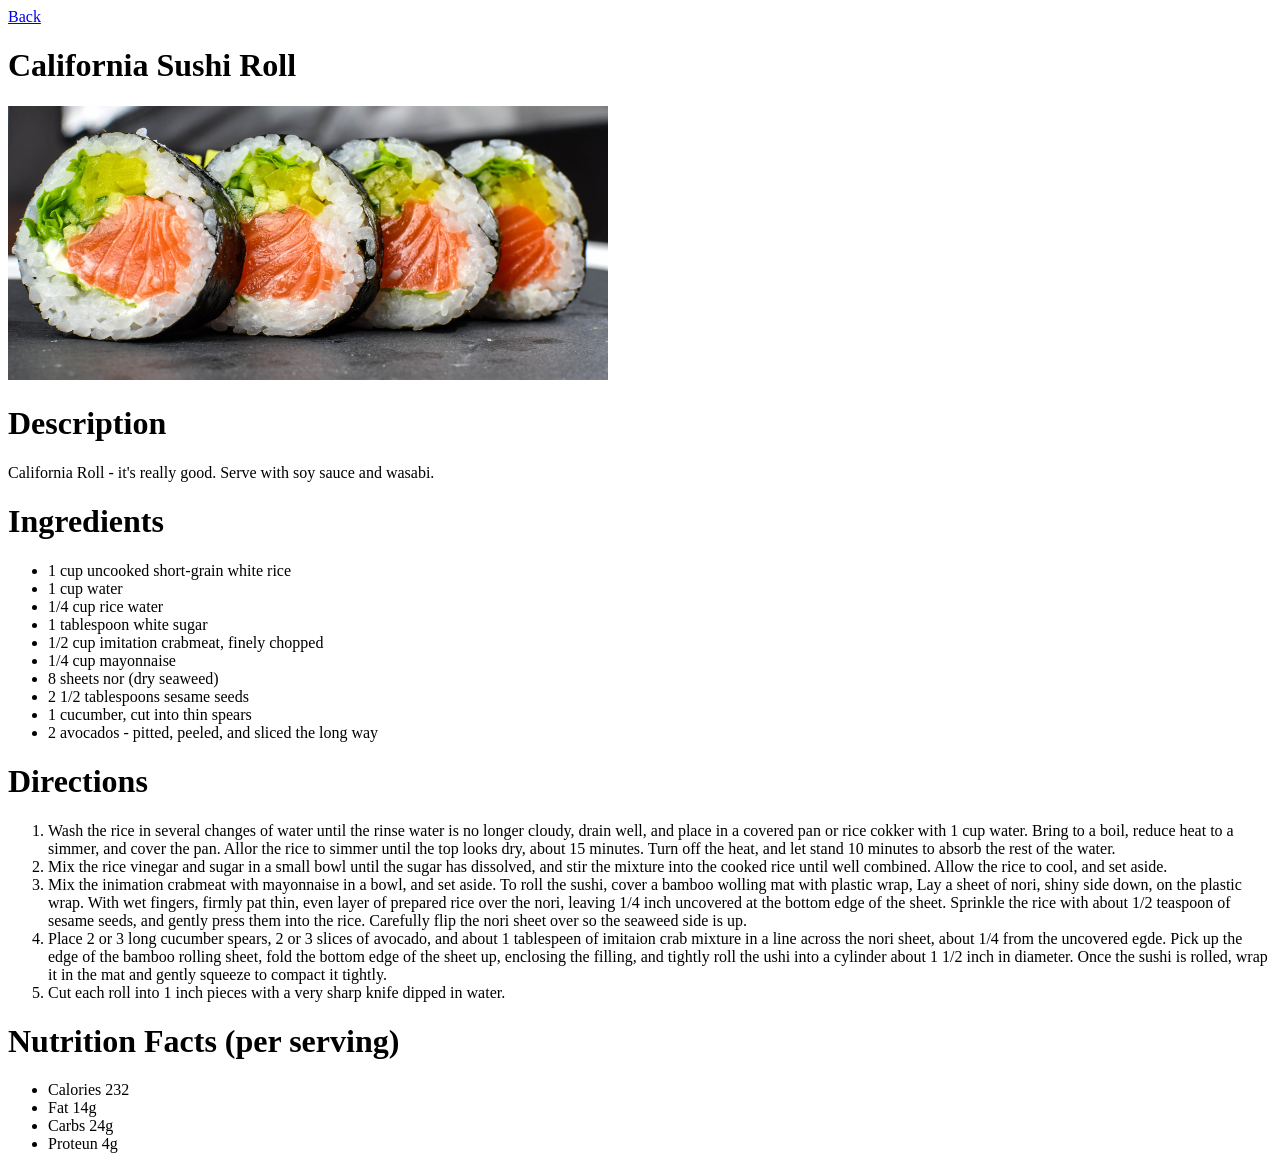
==== recipes/california-sushi-roll.html @ 0e0335fa "I am done with the html of the second recipe and I do plan on adding more and styling it as well." ====
<!DOCTYPE html>
<html>
    <head>
        <meta charset="UTF-8">
        <meta name="viewport" content="width=device-width,initial-scale=1.0">
        <title>California Sushi Roll</title>
        <link rel="stylesheet" href="style.css">
    </head>
    <body>
        <a href="../index.html">Back</a>
        <h1>California Sushi Roll</h1>

        <img src="../images/california-sushi.jpg" alt="California Sushi Roll" style="max-width: 600px;"/>

        <h1>Description</h1>
        <p>California Roll - it's really good. Serve with soy sauce and wasabi.</p>

        <h1>Ingredients</h1>
        <ul>
            <li>1 cup uncooked short-grain white rice</li>
            <li>1 cup water</li>
            <li>1/4 cup rice water</li>
            <li>1 tablespoon white sugar</li>
            <li>1/2 cup imitation crabmeat, finely chopped</li>
            <li>1/4 cup mayonnaise</li>
            <li>8 sheets nor (dry seaweed)</li>
            <li>2 1/2 tablespoons sesame seeds</li>
            <li>1 cucumber, cut into thin spears</li>
            <li>2 avocados - pitted, peeled, and sliced the long way</li>
        </ul>

        <h1>Directions</h1>
        <ol>
            <li>Wash the rice in several changes of water until the rinse water is no longer cloudy, drain well, and place in a covered pan or rice cokker with 1 cup water. Bring to a boil, reduce heat to a simmer, and cover the pan. Allor the rice to simmer until the top looks dry, about 15 minutes. Turn off the heat, and let stand 10 minutes to absorb the rest of the water.</li>
            <li>Mix the rice vinegar and sugar in a small bowl until the sugar has dissolved, and stir the mixture into the cooked rice until well combined. Allow the rice to cool, and set aside.</li>
            <li>Mix the inimation crabmeat with mayonnaise in a bowl, and set aside. To roll the sushi, cover a bamboo wolling mat with plastic wrap, Lay a sheet of nori, shiny side down, on the plastic wrap. With wet fingers, firmly pat thin, even layer of prepared rice over the nori, leaving 1/4 inch uncovered at the bottom edge of the sheet. Sprinkle the rice with about 1/2 teaspoon of sesame seeds, and gently press them into the rice. Carefully flip the nori sheet over so the seaweed side is up.</li>
            <li>Place 2 or 3 long cucumber spears, 2 or 3 slices of avocado, and about 1 tablespeen of imitaion crab mixture in a line across the nori sheet, about 1/4 from the uncovered egde. Pick up the edge of the bamboo rolling sheet, fold the bottom edge of the sheet up, enclosing the filling, and tightly roll the ushi into a cylinder about 1 1/2 inch in diameter. Once the sushi is rolled, wrap it in the mat and gently squeeze to compact it tightly.</li>
            <li>Cut each roll into 1 inch pieces with a very sharp knife dipped in water.</li>
        </ol>

        <h1>Nutrition Facts (per serving)</h1>
        <ul>
            <li>Calories 232</li>
            <li>Fat 14g</li>
            <li>Carbs 24g</li>
            <li>Proteun 4g</li>
        </ul>
    </body>
</html>
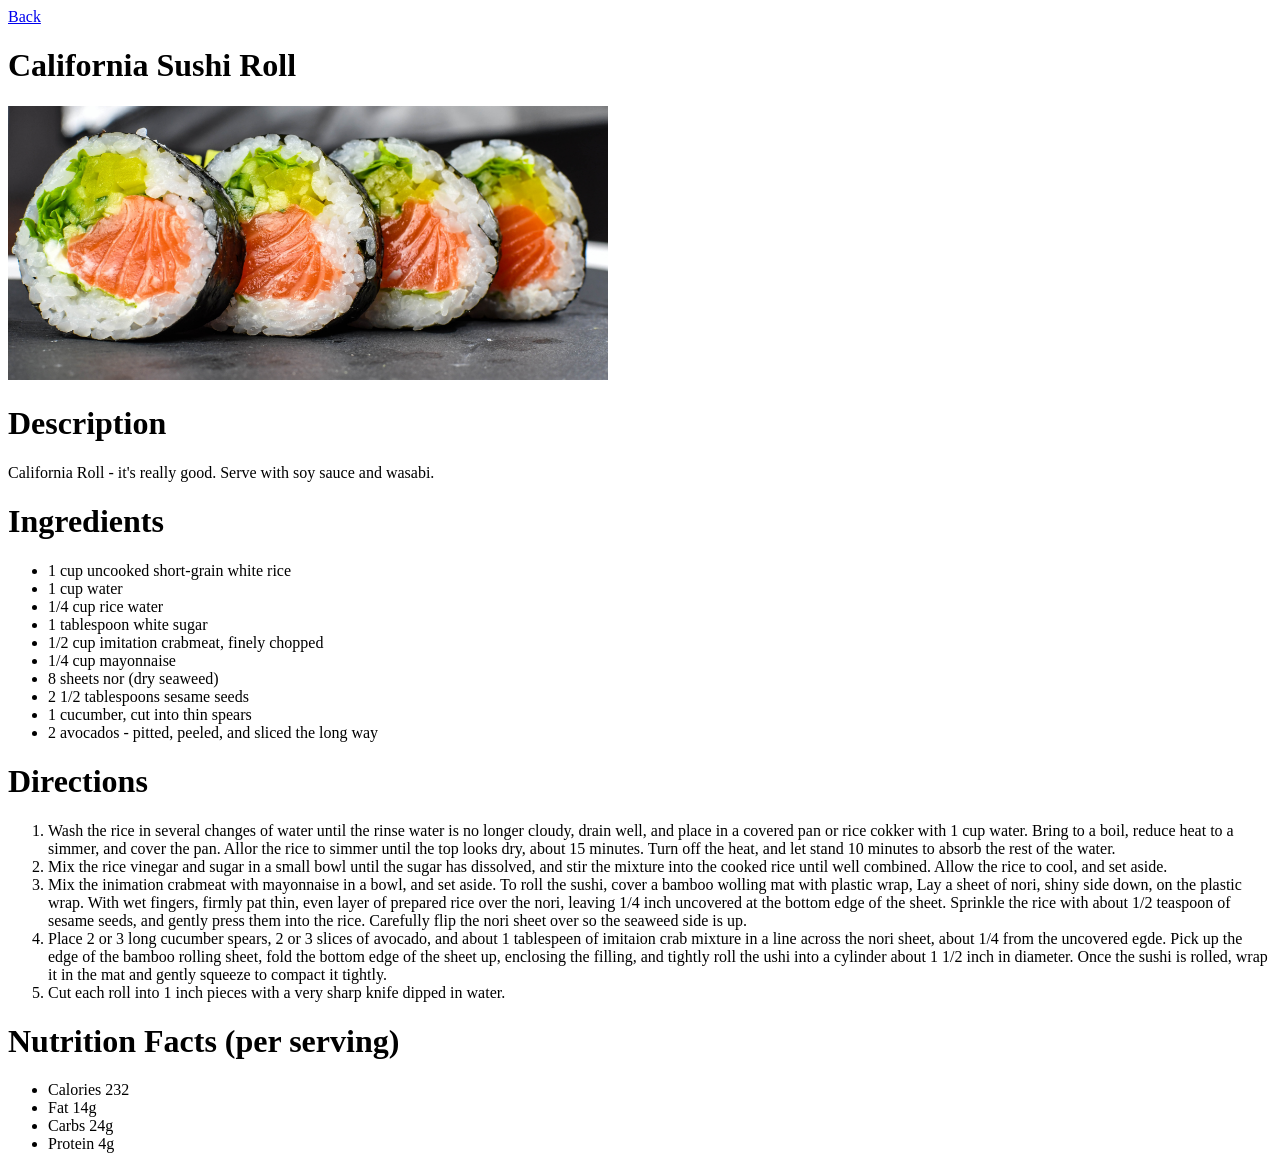
==== commit 7359aa4a: "Iadded new recipes and I debugged." ====
--- a/recipes/california-sushi-roll.html
+++ b/recipes/california-sushi-roll.html
@@ -43,7 +43,7 @@
             <li>Calories 232</li>
             <li>Fat 14g</li>
             <li>Carbs 24g</li>
-            <li>Proteun 4g</li>
+            <li>Protein 4g</li>
         </ul>
     </body>
 </html>
